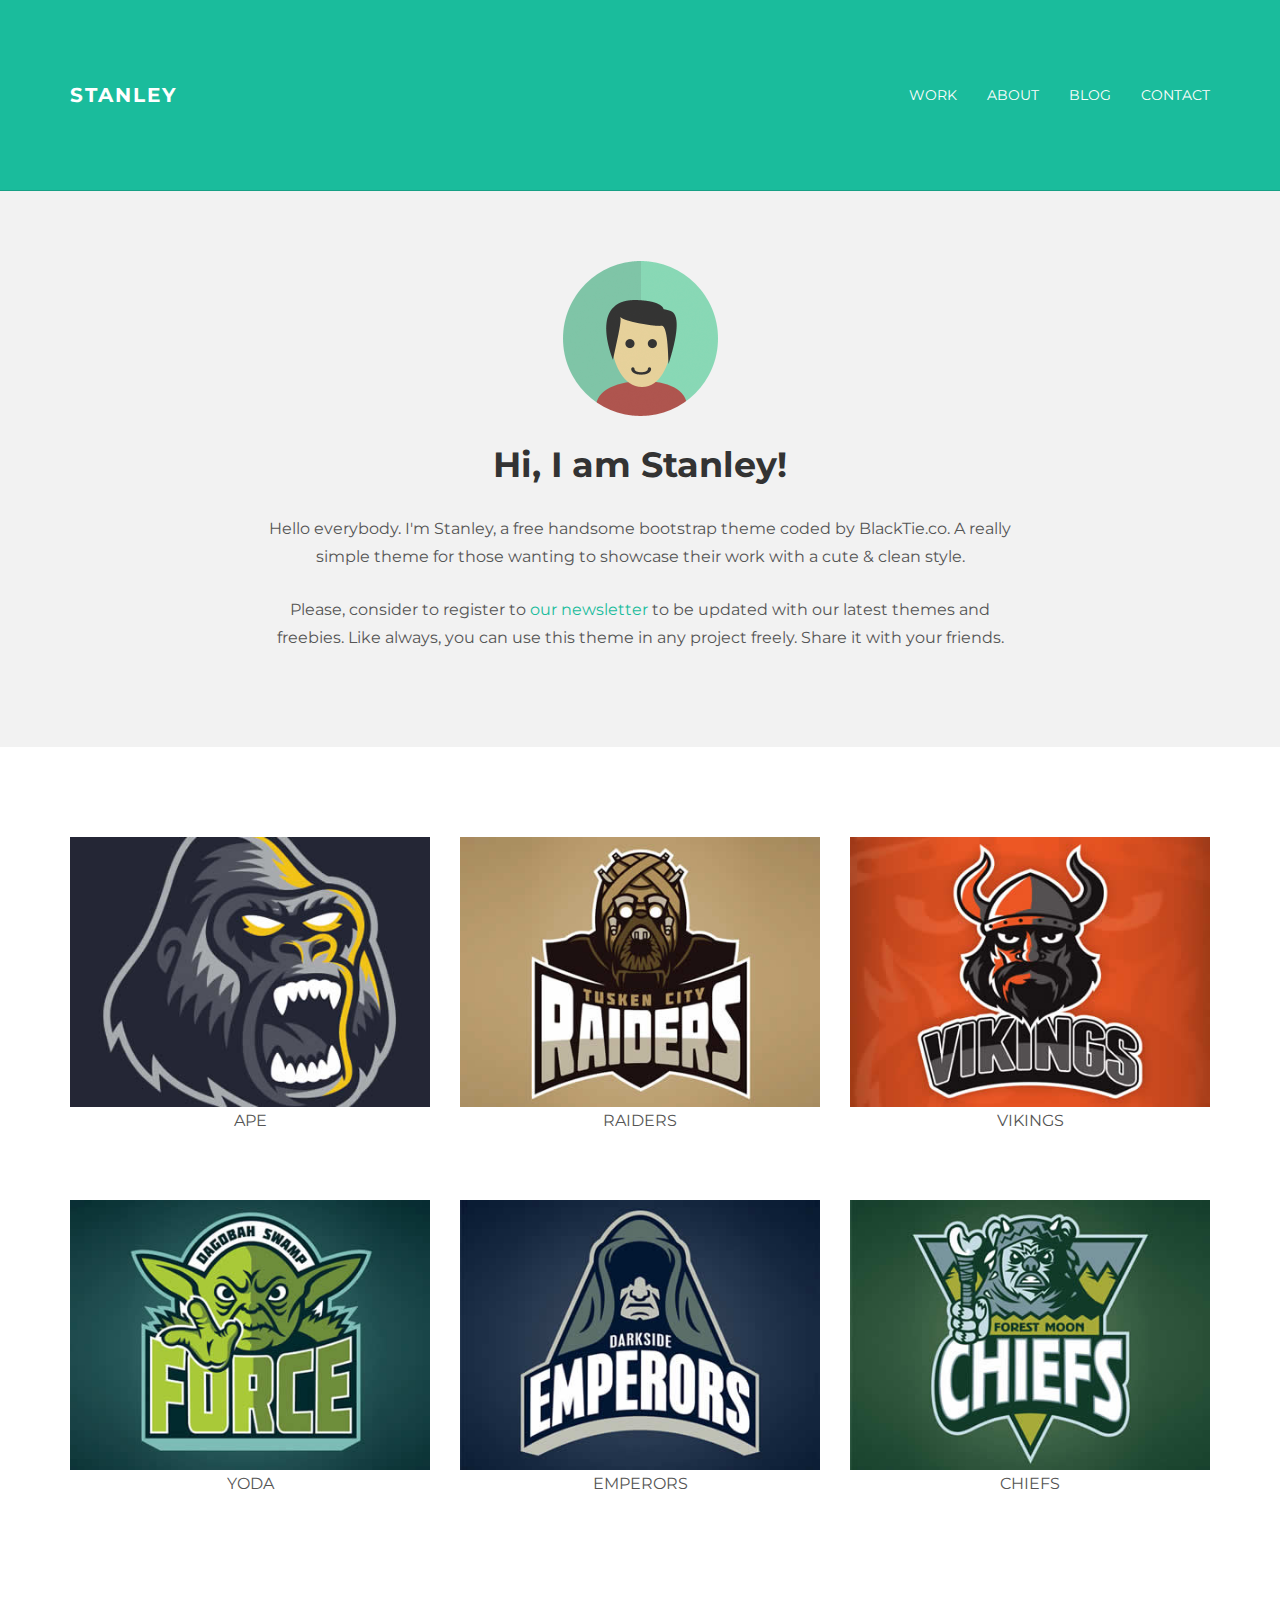
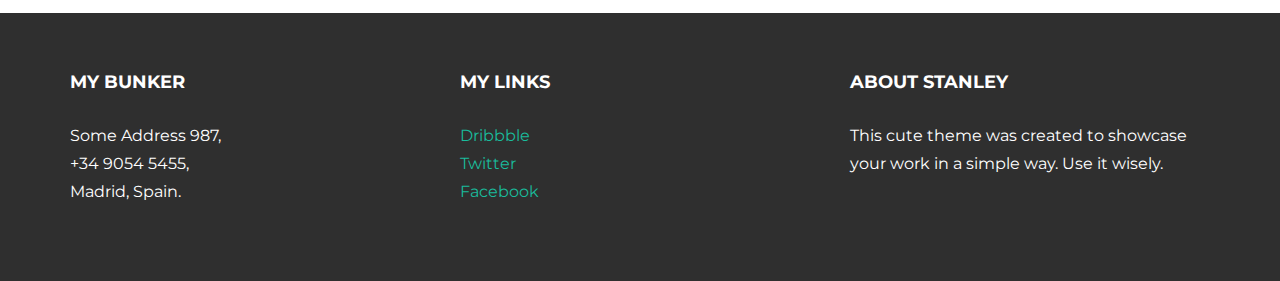
==== index.html @ da88680e "Add files via upload" ====
<!DOCTYPE html>
<html lang="en">
  <head>
    <meta charset="utf-8">
    <meta http-equiv="X-UA-Compatible" content="IE=edge">
    <meta name="viewport" content="width=device-width, initial-scale=1.0">
    <meta name="description" content="">
    <meta name="author" content="">
    <link rel="shortcut icon" href="../../docs-assets/ico/favicon.png">

    <title>STANLEY - Free Bootstrap Theme </title>

    <!-- Bootstrap core CSS -->
    <link href="assets/css/bootstrap.css" rel="stylesheet">


    <!-- Custom styles for this template -->
    <link href="assets/css/main.css" rel="stylesheet">

    <script src="https://code.jquery.com/jquery-1.10.2.min.js"></script>
    <script src="assets/js/hover.zoom.js"></script>
    <script src="assets/js/hover.zoom.conf.js"></script>

    <!-- HTML5 shim and Respond.js IE8 support of HTML5 elements and media queries -->
    <!--[if lt IE 9]>
      <script src="https://oss.maxcdn.com/libs/html5shiv/3.7.0/html5shiv.js"></script>
      <script src="https://oss.maxcdn.com/libs/respond.js/1.3.0/respond.min.js"></script>
    <![endif]-->
  </head>

  <body>

    <!-- Static navbar -->
    <div class="navbar navbar-inverse navbar-static-top">
      <div class="container">
        <div class="navbar-header">
          <button type="button" class="navbar-toggle" data-toggle="collapse" data-target=".navbar-collapse">
            <span class="icon-bar"></span>
            <span class="icon-bar"></span>
            <span class="icon-bar"></span>
          </button>
          <a class="navbar-brand" href="index.html">STANLEY</a>
        </div>
        <div class="navbar-collapse collapse">
          <ul class="nav navbar-nav navbar-right">
            <li><a href="work.html">Work</a></li>
            <li><a href="about.html">About</a></li>
            <li><a href="blog.html">Blog</a></li>
            <li><a href="contact.html">Contact</a></li>
          </ul>
        </div><!--/.nav-collapse -->
      </div>
    </div>

	<!-- +++++ Welcome Section +++++ -->
	<div id="ww">
	    <div class="container">
			<div class="row">
				<div class="col-lg-8 col-lg-offset-2 centered">
					<img src="assets/img/user.png" alt="Stanley">
					<h1>Hi, I am Stanley!</h1>
					<p>Hello everybody. I'm Stanley, a free handsome bootstrap theme coded by BlackTie.co. A really simple theme for those wanting to showcase their work with a cute & clean style.</p>
					<p>Please, consider to register to <a href="http://eepurl.com/IcgkX">our newsletter</a> to be updated with our latest themes and freebies. Like always, you can use this theme in any project freely. Share it with your friends.</p>
				
				</div><!-- /col-lg-8 -->
			</div><!-- /row -->
	    </div> <!-- /container -->
	</div><!-- /ww -->
	
	
	<!-- +++++ Projects Section +++++ -->
	
	<div class="container pt">
		<div class="row mt centered">	
			<div class="col-lg-4">
				<a class="zoom green" href="work01.html"><img class="img-responsive" src="assets/img/portfolio/port01.jpg" alt="" /></a>
				<p>APE</p>
			</div>
			<div class="col-lg-4">
				<a class="zoom green" href="work01.html"><img class="img-responsive" src="assets/img/portfolio/port02.jpg" alt="" /></a>
				<p>RAIDERS</p>
			</div>
			<div class="col-lg-4">
				<a class="zoom green" href="work01.html"><img class="img-responsive" src="assets/img/portfolio/port03.jpg" alt="" /></a>
				<p>VIKINGS</p>
			</div>
		</div><!-- /row -->
		<div class="row mt centered">	
			<div class="col-lg-4">
				<a class="zoom green" href="work01.html"><img class="img-responsive" src="assets/img/portfolio/port04.jpg" alt="" /></a>
				<p>YODA</p>
			</div>
			<div class="col-lg-4">
				<a class="zoom green" href="work01.html"><img class="img-responsive" src="assets/img/portfolio/port05.jpg" alt="" /></a>
				<p>EMPERORS</p>
			</div>
			<div class="col-lg-4">
				<a class="zoom green" href="work01.html"><img class="img-responsive" src="assets/img/portfolio/port06.jpg" alt="" /></a>
				<p>CHIEFS</p>
			</div>
		</div><!-- /row -->
	</div><!-- /container -->
	
	
	<!-- +++++ Footer Section +++++ -->
	
	<div id="footer">
		<div class="container">
			<div class="row">
				<div class="col-lg-4">
					<h4>My Bunker</h4>
					<p>
						Some Address 987,<br/>
						+34 9054 5455, <br/>
						Madrid, Spain.
					</p>
				</div><!-- /col-lg-4 -->
				
				<div class="col-lg-4">
					<h4>My Links</h4>
					<p>
						<a href="#">Dribbble</a><br/>
						<a href="#">Twitter</a><br/>
						<a href="#">Facebook</a>
					</p>
				</div><!-- /col-lg-4 -->
				
				<div class="col-lg-4">
					<h4>About Stanley</h4>
					<p>This cute theme was created to showcase your work in a simple way. Use it wisely.</p>
				</div><!-- /col-lg-4 -->
			
			</div>
		
		</div>
	</div>
	

    <!-- Bootstrap core JavaScript
    ================================================== -->
    <!-- Placed at the end of the document so the pages load faster -->
    <script src="assets/js/bootstrap.min.js"></script>
  </body>
</html>
---- assets/css/main.css ----
/*
 * Author: Carlos Alvarez
 * URL: http://alvarez.is
 *
 * Project Name: STANLEY - Free Bootstrap 3 Theme
 * Version: 1.0
 * URL: http://blacktie.co
 */

@import url(http://fonts.googleapis.com/css?family=Montserrat:400,700);

body {
  	background-color: #ffffff;
  	font-family: 'Montserrat', sans-serif;
    font-weight: 400;
    font-size: 14px;
    color: #555;

    -webkit-font-smoothing: antialiased;
    -webkit-overflow-scrolling: touch;
}

/* Titles */
h1, h2, h3, h4, h5, h6 {
	font-family: 'Montserrat', sans-serif;
    font-weight: 700;
    color: #333;
}

h1 {
	font-size: 35px;
	margin-top: 30px;
	margin-bottom: 30px;
}



/* Paragraph & Typographic */
p {
    line-height: 28px;
    margin-bottom: 25px;
    font-size: 16px;
}

.centered {
    text-align: center;
}

/* Links */
a {
    color: #1abc9c;
    word-wrap: break-word;

    -webkit-transition: color 0.1s ease-in, background 0.1s ease-in;
    -moz-transition: color 0.1s ease-in, background 0.1s ease-in;
    -ms-transition: color 0.1s ease-in, background 0.1s ease-in;
    -o-transition: color 0.1s ease-in, background 0.1s ease-in;
    transition: color 0.1s ease-in, background 0.1s ease-in;
}

a:hover,
a:focus {
    color: #7b7b7b;
    text-decoration: none;
    outline: 0;
}

a:before,
a:after {
    -webkit-transition: color 0.1s ease-in, background 0.1s ease-in;
    -moz-transition: color 0.1s ease-in, background 0.1s ease-in;
    -ms-transition: color 0.1s ease-in, background 0.1s ease-in;
    -o-transition: color 0.1s ease-in, background 0.1s ease-in;
    transition: color 0.1s ease-in, background 0.1s ease-in;
}

 hr {
    display: block;
    height: 1px;
    border: 0;
    border-top: 1px solid #ccc;
    margin: 1em 0;
    padding: 0;
}


.navbar {
	text-transform: uppercase;
	margin-bottom: 0px;
}

.navbar-inverse {
	padding-bottom: 70px;
	padding-top: 70px;
}

.navbar-inverse {
	background-color: #1abc9c;
	border-color: #16a085;
}

.navbar-inverse .navbar-nav > li > a {
	color: white;
}

.navbar-inverse .navbar-nav > li > a:hover {
	color: #222222;
}

.navbar-brand {
	font-weight: 700;
	font-size: 20px;
	letter-spacing: 2px;
}

.navbar-inverse .navbar-brand {
	color: white;
}

.navbar-inverse .navbar-toggle {
	border-color: transparent;
}

.progress-bar-theme {
  background-color: #1abc9c;
}


/* Helpers */

.mt {
	margin-top: 40px;
	margin-bottom: 40px;
}

.pt {
	padding-top: 50px;
	padding-bottom: 50px;
}


/* +++++ WRAP SECTIONS +++++ */

#ww {
	padding-top: 70px;
	padding-bottom: 70px;
	background-color: #f2f2f2;
}


#footer {
	background-color: #2f2f2f;
	padding-top: 50px;
	padding-bottom: 50px; 
}

#footer p {
	color: white;
}

#footer h4 {
	color: white;
	text-transform: uppercase;
	padding-bottom: 20px;
}


/* +++++ Color Wraps / Blog Page +++++ */

#grey {
	padding-top: 60px;
	padding-bottom: 60px;
	background-color: #f2f2f2;
}

#white {
	padding-top: 60px;
	padding-bottom: 60px;
	background-color: #ffffff;
}



/* Blog Date*/
bd {
	font-size: 12px;
	text-transform: uppercase;
	color: #d2d2d2;
	font-weight: 700;
}

/* Blog Author*/
ba {
	font-size: 12px;
	text-transform: uppercase;
}

/* Blog Quote */
.bq {
	font-size: 22px;
	padding-top: 30px;
}

/* Blog Tags */
bt {
	font-size: 12px;
}

/* ================== PORTFOLIO IMAGES HOVER EFFECT ================== */
/* Effects also are controled by hover.zoom.js */
.zoom { 
    display:block; 
    position:relative; 
    overflow:hidden; 
    background:transparent url(../img/loader.gif) no-repeat center;
}


    .zoomOverlay {
        position:absolute;
        top:0; left:0;
        bottom:0; right:0;
        display:none;
        background-image:url(../img/zoom.png);
        background-repeat:no-repeat;
        background-position:center;
    }

.zoom2 {
	opacity: 1;
}

.zoom2:hover {
	opacity: 0.5;
}

/* glyphicon Configuration */

.glyphicon {
	font-size: 40px;
	color: #1abc9c;
}
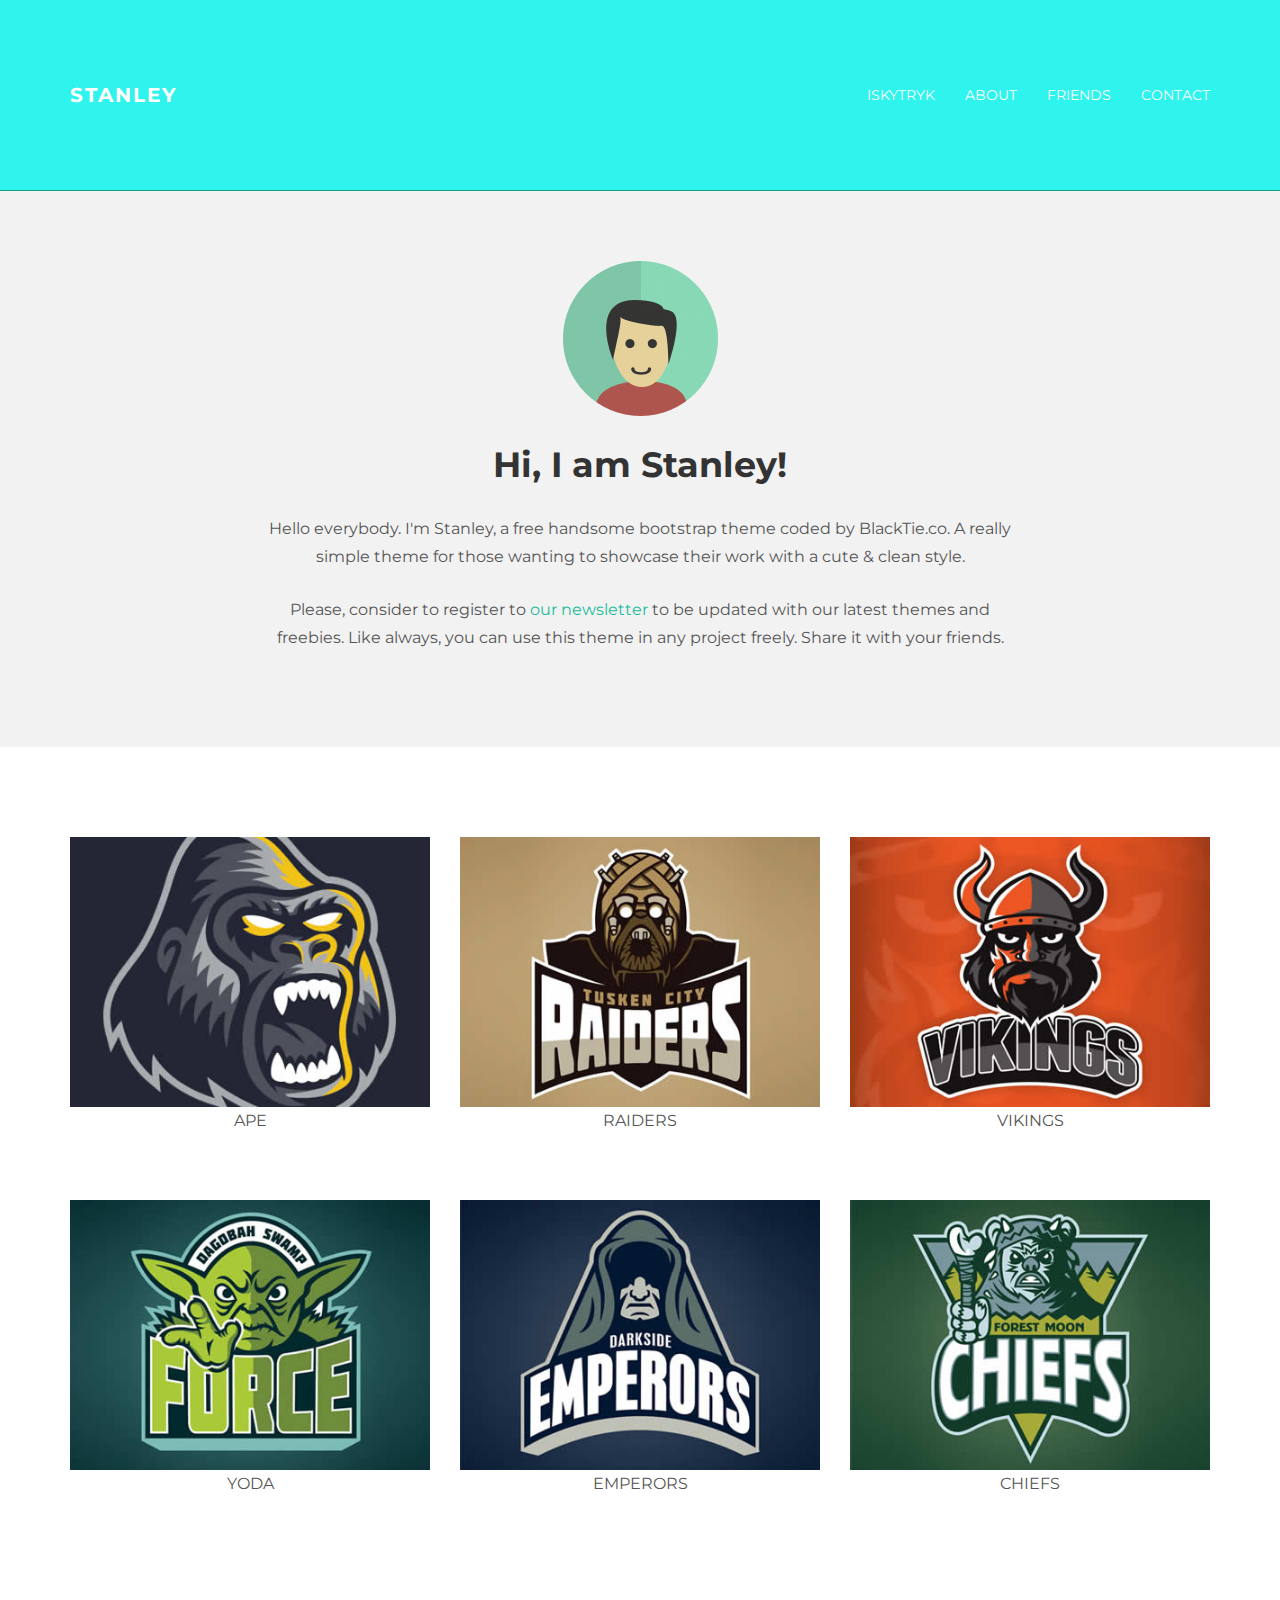
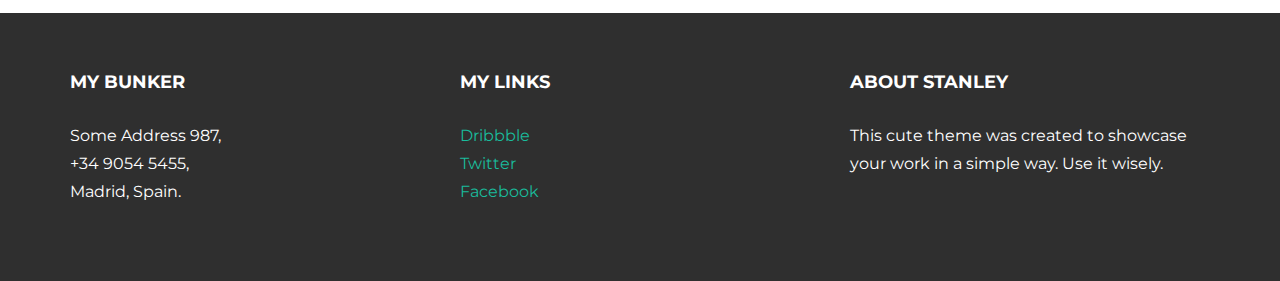
==== commit 55f9e2ec: "Changing template" ====
--- a/index.html
+++ b/index.html
@@ -43,9 +43,9 @@
         </div>
         <div class="navbar-collapse collapse">
           <ul class="nav navbar-nav navbar-right">
-            <li><a href="work.html">Work</a></li>
+            <li><a href="ISkyTryk.html">ISkyTryk</a></li>
             <li><a href="about.html">About</a></li>
-            <li><a href="blog.html">Blog</a></li>
+            <li><a href="Friends.html">Friends</a></li>
             <li><a href="contact.html">Contact</a></li>
           </ul>
         </div><!--/.nav-collapse -->
@@ -61,17 +61,17 @@
 					<h1>Hi, I am Stanley!</h1>
 					<p>Hello everybody. I'm Stanley, a free handsome bootstrap theme coded by BlackTie.co. A really simple theme for those wanting to showcase their work with a cute & clean style.</p>
 					<p>Please, consider to register to <a href="http://eepurl.com/IcgkX">our newsletter</a> to be updated with our latest themes and freebies. Like always, you can use this theme in any project freely. Share it with your friends.</p>
-				
+
 				</div><!-- /col-lg-8 -->
 			</div><!-- /row -->
 	    </div> <!-- /container -->
 	</div><!-- /ww -->
-	
-	
+
+
 	<!-- +++++ Projects Section +++++ -->
-	
+
 	<div class="container pt">
-		<div class="row mt centered">	
+		<div class="row mt centered">
 			<div class="col-lg-4">
 				<a class="zoom green" href="work01.html"><img class="img-responsive" src="assets/img/portfolio/port01.jpg" alt="" /></a>
 				<p>APE</p>
@@ -85,7 +85,7 @@
 				<p>VIKINGS</p>
 			</div>
 		</div><!-- /row -->
-		<div class="row mt centered">	
+		<div class="row mt centered">
 			<div class="col-lg-4">
 				<a class="zoom green" href="work01.html"><img class="img-responsive" src="assets/img/portfolio/port04.jpg" alt="" /></a>
 				<p>YODA</p>
@@ -100,10 +100,10 @@
 			</div>
 		</div><!-- /row -->
 	</div><!-- /container -->
-	
-	
+
+
 	<!-- +++++ Footer Section +++++ -->
-	
+
 	<div id="footer">
 		<div class="container">
 			<div class="row">
@@ -115,7 +115,7 @@
 						Madrid, Spain.
 					</p>
 				</div><!-- /col-lg-4 -->
-				
+
 				<div class="col-lg-4">
 					<h4>My Links</h4>
 					<p>
@@ -124,17 +124,17 @@
 						<a href="#">Facebook</a>
 					</p>
 				</div><!-- /col-lg-4 -->
-				
+
 				<div class="col-lg-4">
 					<h4>About Stanley</h4>
 					<p>This cute theme was created to showcase your work in a simple way. Use it wisely.</p>
 				</div><!-- /col-lg-4 -->
-			
+
 			</div>
-		
+
 		</div>
 	</div>
-	
+
 
     <!-- Bootstrap core JavaScript
     ================================================== -->
--- a/assets/css/main.css
+++ b/assets/css/main.css
@@ -95,7 +95,7 @@
 }
 
 .navbar-inverse {
-	background-color: #1abc9c;
+	background-color: #2ff4ee;
 	border-color: #16a085;
 }
 
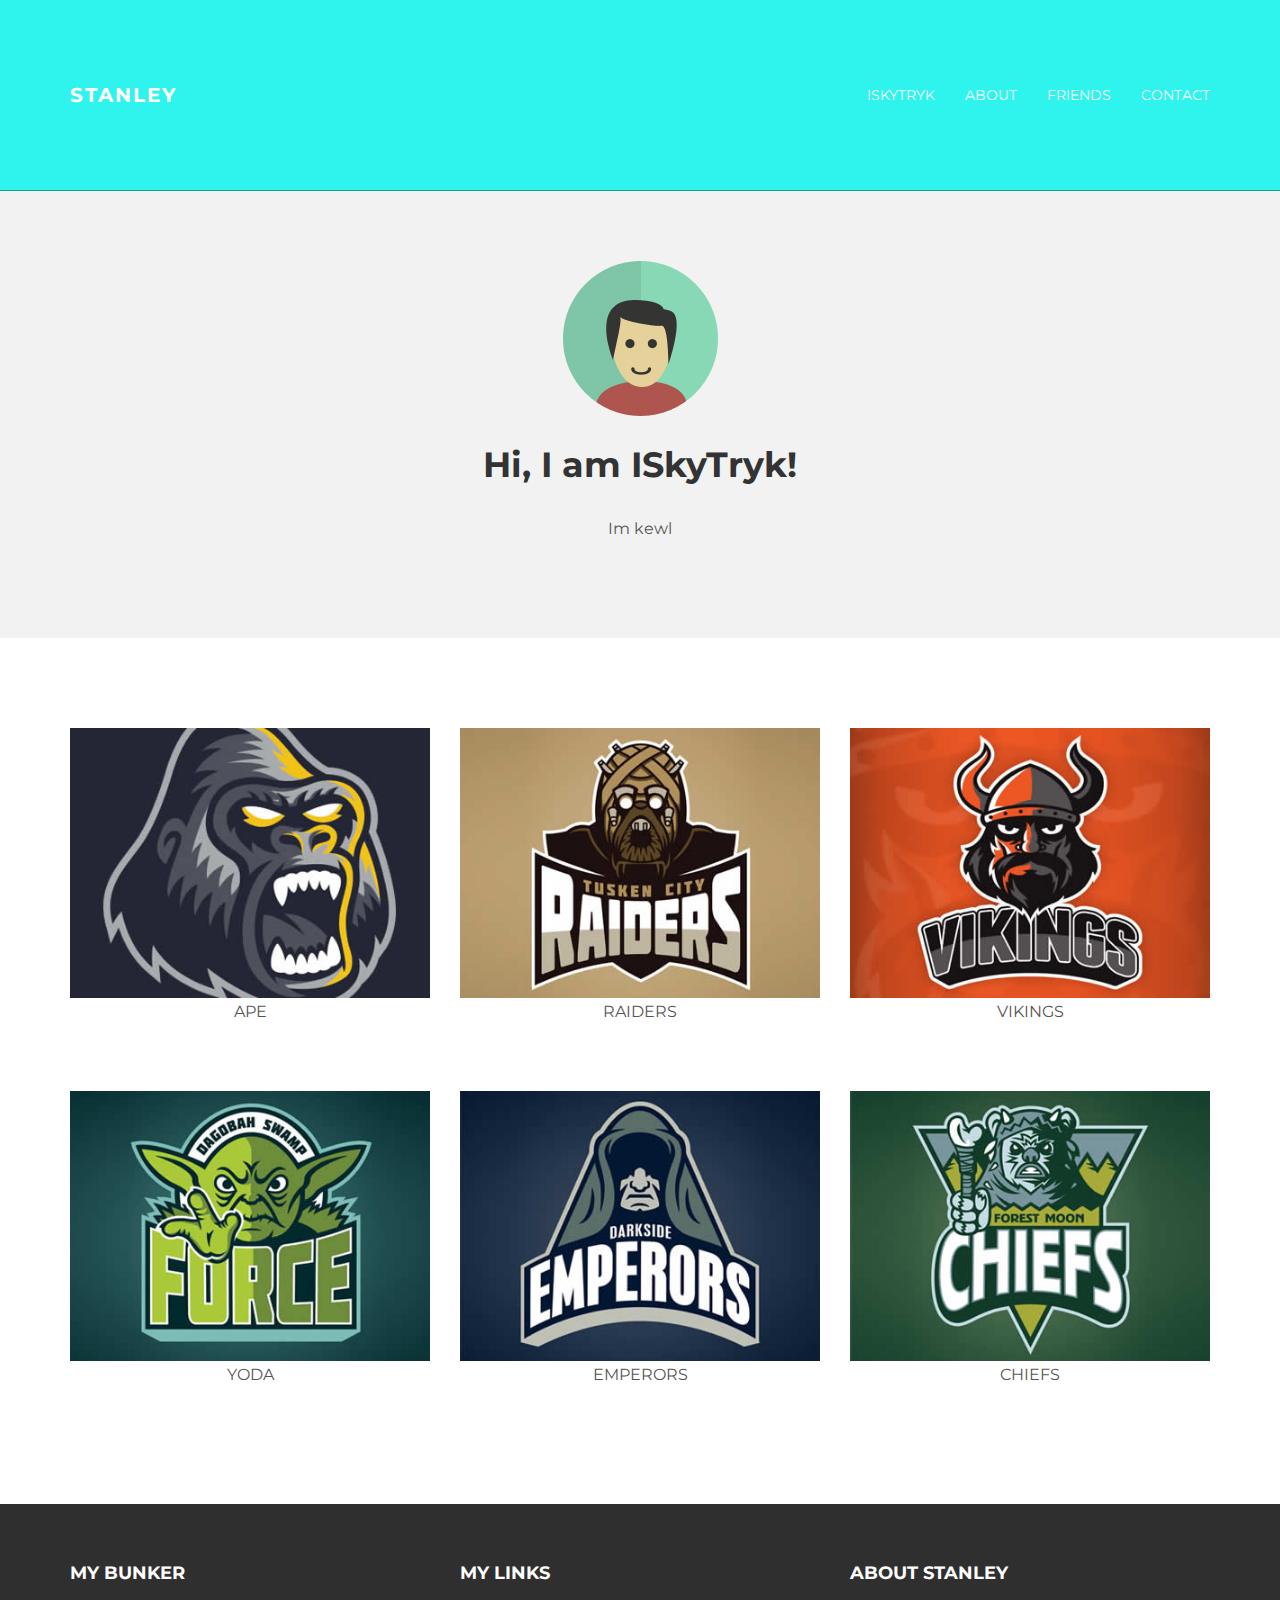
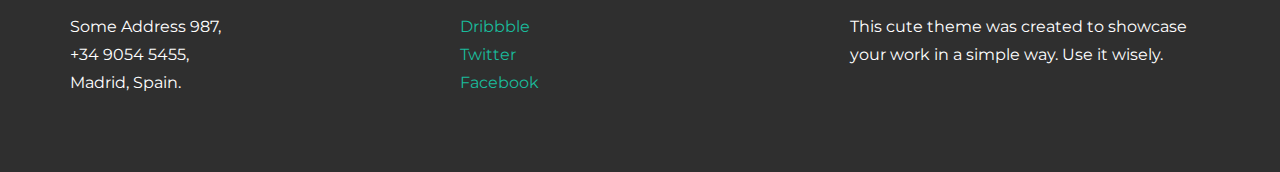
==== commit ba5f5a24: "update to title" ====
--- a/index.html
+++ b/index.html
@@ -8,7 +8,7 @@
     <meta name="author" content="">
     <link rel="shortcut icon" href="../../docs-assets/ico/favicon.png">
 
-    <title>STANLEY - Free Bootstrap Theme </title>
+    <title>ISkySryk </title>
 
     <!-- Bootstrap core CSS -->
     <link href="assets/css/bootstrap.css" rel="stylesheet">
@@ -58,9 +58,8 @@
 			<div class="row">
 				<div class="col-lg-8 col-lg-offset-2 centered">
 					<img src="assets/img/user.png" alt="Stanley">
-					<h1>Hi, I am Stanley!</h1>
-					<p>Hello everybody. I'm Stanley, a free handsome bootstrap theme coded by BlackTie.co. A really simple theme for those wanting to showcase their work with a cute & clean style.</p>
-					<p>Please, consider to register to <a href="http://eepurl.com/IcgkX">our newsletter</a> to be updated with our latest themes and freebies. Like always, you can use this theme in any project freely. Share it with your friends.</p>
+					<h1>Hi, I am ISkyTryk!</h1>
+					<p> Im kewl</p>
 
 				</div><!-- /col-lg-8 -->
 			</div><!-- /row -->
